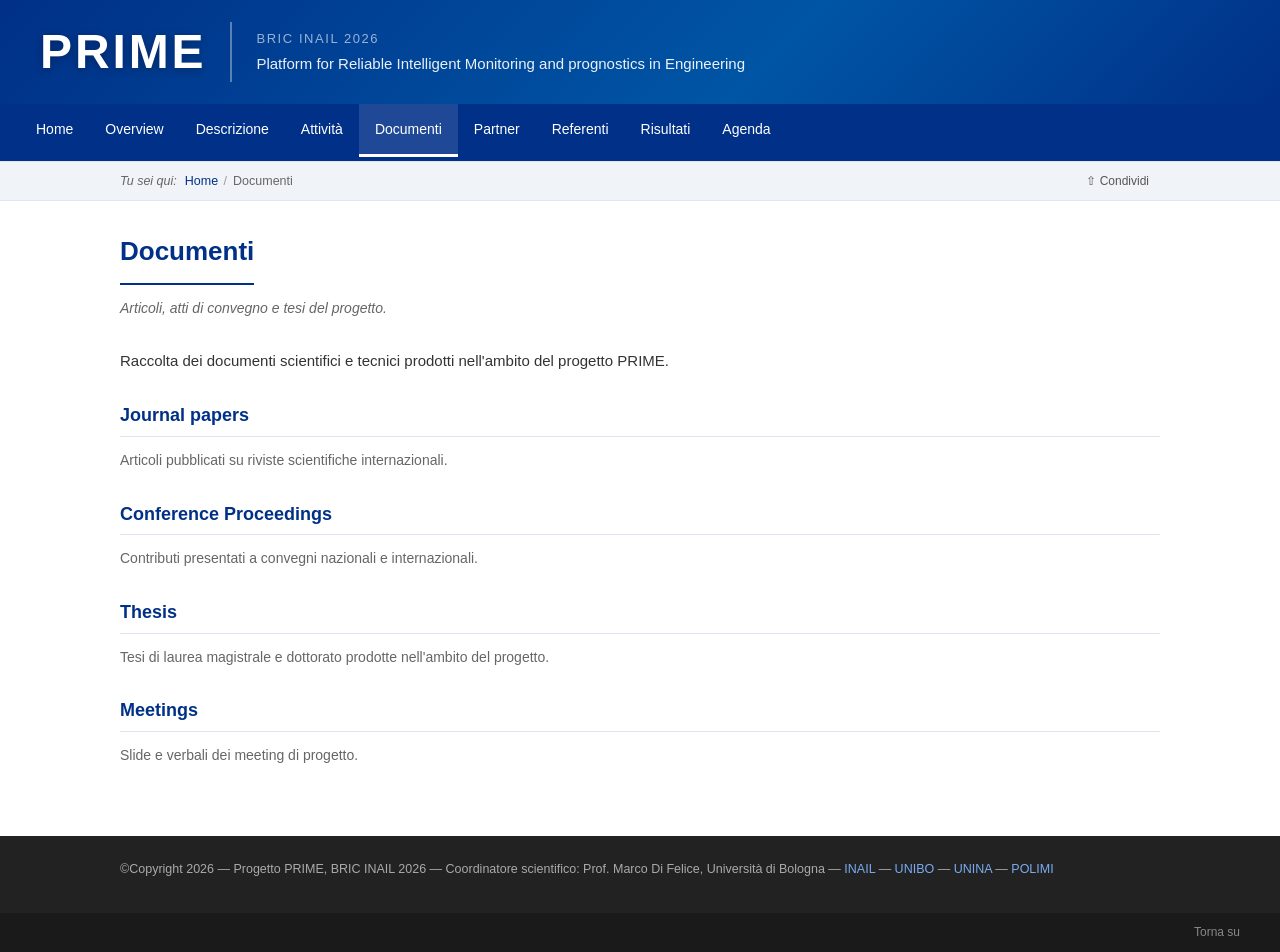
==== documenti/index.html @ 8fae7805 "website for bric inal prime project" ====
<!DOCTYPE html>
<html lang="it">
<head>
<meta charset="utf-8">
<meta name="viewport" content="initial-scale=1.0, user-scalable=yes, width=device-width, minimum-scale=1.0">
<title>Documenti — PRIME (BRIC INAIL 2026)</title>
<link rel="stylesheet" href="../css/style.css">
</head>
<body>

<div id="u-header" class="header">
  <div id="u-hiddenKeys" class="hiddenKeys" role="navigation">
    <a href="#u-column-content" accesskey="c">vai al contenuto della pagina</a>
    <a href="#u-main-menu" accesskey="n">vai al menu di navigazione</a>
  </div>
  <div class="header-container" role="banner">
    <div class="graphic-header">
      <a class="prime-banner" href="../index.html">
        <span class="prime-banner-acronym">PRIME</span>
        <span class="prime-banner-divider"></span>
        <span class="prime-banner-text">
          <strong>BRIC INAIL 2026</strong>
          Platform for Reliable Intelligent Monitoring and prognostics in Engineering
        </span>
      </a>
    </div>  </div>
  <div class="menu-container">
    <div id="u-main-menu" role="navigation" aria-label="menù principale" class="main-menu">
      <a class="menu-button is-closed" href="" role="button"><span>&#9776;</span> <span>Menu</span></a>
      <ul class="main-menu" id="portal-globalnav">
        <li><a href="../index.html">Home</a></li>
        <li><a href="../overview.html">Overview</a></li>
        <li><a href="../descrizione.html">Descrizione</a></li>
        <li><a href="../attivita.html">Attività</a></li>
        <li class="selected">
          <a href="index.html">Documenti</a>
          <a class="menu-button is-closed" href="" aria-expanded="false" aria-haspopup="true">Apri sottomenù</a>
          <ul>
            <li><a href="journal-papers.html">Journal papers</a></li>
            <li><a href="conference-proceedings.html">Conference Proceedings</a></li>
            <li><a href="thesis.html">Thesis</a></li>
            <li><a href="meetings.html">Meetings</a></li>
          </ul>
        </li>
        <li><a href="../partner.html">Partner</a></li>
        <li><a href="../referenti.html">Referenti</a></li>
        <li><a href="../risultati.html">Risultati</a></li>
        <li><a href="../agenda.html">Agenda</a></li>
      </ul>
    </div>
  </div>
  <div class="toolbar" id="u-toolbar">
    <div class="row">
      <div class="breadcrumbs" role="navigation">
        <span id="breadcrumbs-you-are-here">Tu sei qui:</span>
        <span><a href="../index.html">Home</a><span class="breadcrumbSeparator"> / </span></span>
        <span id="breadcrumbs-current">Documenti</span>
      </div>
      <div class="tool-bar" id="u-share">
        <a class="share" href="#popup-social" aria-expanded="false" role="button">&#8679; Condividi</a>
        <div class="social" id="popup-social">
          <ul>
            <li><a href="https://www.linkedin.com/shareArticle/?url=" target="_blank" rel="noopener">LinkedIn</a></li>
            <li><a href="mailto:?subject=PRIME%20BRIC%20INAIL%202026" target="_blank" rel="noopener">Invia ad un amico</a></li>
          </ul>
        </div>
      </div>
    </div>
  </div>
</div>

<div id="u-content-wrapper" class="content-wrapper" role="main">
  <div class="row">
    <div class="column large-15">
      <div class="column-content" id="u-column-content">
        <div class="animation-wrap">
          <div class="title-box-animation">
            <h1>Documenti</h1>
            <div class="occhiello"><p>Articoli, atti di convegno e tesi del progetto.</p></div>
          </div>
        </div>
      </div>
    </div>
  </div>

  <div class="row">
    <div class="column large-16">

      <p>Raccolta dei documenti scientifici e tecnici prodotti nell'ambito del progetto PRIME.</p>
      <div class="docs-section">
        <h2><a href="journal-papers.html">Journal papers</a></h2>
        <p style="color:#666; font-size:14px;">Articoli pubblicati su riviste scientifiche internazionali.</p>
        <h2><a href="conference-proceedings.html">Conference Proceedings</a></h2>
        <p style="color:#666; font-size:14px;">Contributi presentati a convegni nazionali e internazionali.</p>
        <h2><a href="thesis.html">Thesis</a></h2>
        <p style="color:#666; font-size:14px;">Tesi di laurea magistrale e dottorato prodotte nell'ambito del progetto.</p>
        <h2><a href="meetings.html">Meetings</a></h2>
        <p style="color:#666; font-size:14px;">Slide e verbali dei meeting di progetto.</p>
      </div>

    </div>
  </div>
</div>

<div id="u-footer" class="footer">
  <div class="footer-wrap">
    <div class="copyright" role="contentinfo">
      <p>©Copyright 2026 — Progetto PRIME, BRIC INAIL 2026 — Coordinatore scientifico: Prof. Marco Di Felice, Università di Bologna —
      <a href="https://www.inail.it" target="_blank">INAIL</a> —
      <a href="https://www.unibo.it" target="_blank">UNIBO</a> —
      <a href="https://www.unina.it" target="_blank">UNINA</a> —
      <a href="https://www.polimi.it" target="_blank">POLIMI</a>
      </p>
    </div>
  </div>
</div>
<div class="torna-su"><a href="#">Torna su</a></div>

<script src="../js/main.js"></script>
</body>
</html>
---- css/style.css ----
/* ============================================================
   PRIME — BRIC INAIL 2026
   Structure faithfully mirrors site.unibo.it/mac4pro/it
   Colors: INAIL blue #003087 / white
   ============================================================ */

/* ---- RESET & BASE ---- */
*, *::before, *::after { box-sizing: border-box; margin: 0; padding: 0; }

body {
    font-family: Arial, 'Helvetica Neue', Helvetica, sans-serif;
    font-size: 15px;
    color: #333;
    background: #fff;
    line-height: 1.6;
}

a { color: #003087; text-decoration: none; }
a:hover { text-decoration: underline; color: #0055c4; }
strong, b { font-weight: bold; }
p { margin-bottom: 10px; }
ul { margin: 8px 0 8px 22px; }
ul li { margin-bottom: 4px; }
h1, h2, h3, h4 { color: #003087; }

/* ============================================================
   HEADER  (#u-header)
   ============================================================ */

#u-header {
    background: #fff;
}

/* Accessibility skip-links */
#u-hiddenKeys {
    position: absolute;
    left: -9999px;
    top: auto;
    width: 1px;
    height: 1px;
    overflow: hidden;
}
#u-hiddenKeys:focus-within {
    position: static;
    width: auto;
    height: auto;
    background: #003087;
    padding: 6px 20px;
}
#u-hiddenKeys a {
    color: #fff;
    font-size: 13px;
    margin-right: 20px;
}

/* Banner / textual header */
.header-container {
    background: #fff;
    padding: 0;
    max-width: 100%;
}

.graphic-header {
    display: block;
    width: 100%;
    overflow: hidden;
    line-height: 0;
}

/* CSS banner replacing the graphic image */
.prime-banner {
    width: 100%;
    background: linear-gradient(135deg, #003087 0%, #0055A5 60%, #003087 100%);
    padding: 22px 40px 22px 40px;
    display: flex;
    align-items: center;
    gap: 24px;
    text-decoration: none !important;
}
.prime-banner:hover { text-decoration: none !important; }
.prime-banner-acronym {
    font-size: 48px;
    font-weight: 900;
    color: #fff;
    letter-spacing: 0.06em;
    flex-shrink: 0;
    line-height: 1;
    text-shadow: 0 2px 8px rgba(0,0,0,0.3);
}
.prime-banner-divider {
    width: 2px;
    height: 60px;
    background: rgba(255,255,255,0.35);
    flex-shrink: 0;
}
.prime-banner-text {
    color: rgba(255,255,255,0.92);
    font-size: 15px;
    line-height: 1.4;
}
.prime-banner-text strong {
    display: block;
    font-size: 13px;
    letter-spacing: 0.12em;
    text-transform: uppercase;
    color: rgba(255,255,255,0.6);
    margin-bottom: 4px;
    font-weight: normal;
}

.textual-header {
    padding: 12px 40px 10px;
    background: #fff;
}
.textual-header .alma {
    display: block;
    font-size: 11px;
    color: #888;
    margin-bottom: 4px;
}
.textual-header .alma:hover { color: #003087; }
.textual-header .text-wrap {
    display: block;
    font-size: 14px;
    color: #003087;
    font-weight: 600;
    line-height: 1.4;
}
.textual-header .text-wrap:hover { text-decoration: underline; }

#languageselector { display: none; }

/* ============================================================
   NAVIGATION  (.menu-container)
   ============================================================ */

.menu-container {
    background: #003087;
}

#u-main-menu {
    position: relative;
}

/* Hamburger button (mobile) */
a.menu-button {
    display: none;
    color: #fff;
    font-size: 20px;
    padding: 12px 20px;
    cursor: pointer;
    background: transparent;
    border: none;
}
a.menu-button span { font-size: 14px; margin-left: 6px; vertical-align: middle; }

/* Main nav list */
ul.main-menu {
    list-style: none;
    margin: 0;
    padding: 0 20px;
    display: flex;
    flex-wrap: wrap;
    align-items: stretch;
}

ul.main-menu > li {
    position: relative;
}

ul.main-menu > li > a {
    display: block;
    color: #fff;
    padding: 14px 16px;
    font-size: 14px;
    font-weight: 500;
    white-space: nowrap;
    transition: background 0.15s;
    border-bottom: 3px solid transparent;
}

ul.main-menu > li > a:hover,
ul.main-menu > li.selected > a {
    background: rgba(255,255,255,0.12);
    text-decoration: none;
    border-bottom-color: rgba(255,255,255,0.5);
}

ul.main-menu > li.selected > a {
    border-bottom-color: #fff;
}

/* Submenu toggle button */
ul.main-menu > li a.menu-button {
    display: none;
}

/* Submenu */
ul.main-menu > li > ul {
    display: none;
    position: absolute;
    top: 100%;
    left: 0;
    background: #001F5B;
    min-width: 200px;
    z-index: 200;
    list-style: none;
    box-shadow: 0 4px 12px rgba(0,0,0,0.25);
    padding: 0;
}

ul.main-menu > li:hover > ul,
ul.main-menu > li > ul.open {
    display: block;
}

ul.main-menu > li > ul > li > a {
    display: block;
    color: #fff;
    padding: 10px 18px;
    font-size: 13px;
    border-bottom: 1px solid rgba(255,255,255,0.08);
    transition: background 0.15s;
}
ul.main-menu > li > ul > li > a:hover {
    background: rgba(255,255,255,0.12);
    text-decoration: none;
}

/* ============================================================
   TOOLBAR  (#u-toolbar) — breadcrumbs + share — inner pages
   ============================================================ */

#u-toolbar {
    background: #f0f4f9;
    border-top: 1px solid #dde5f0;
    border-bottom: 1px solid #dde5f0;
    padding: 0 40px;
}

#u-toolbar .row {
    max-width: 1120px;
    margin: 0 auto;
    display: flex;
    justify-content: space-between;
    align-items: center;
    min-height: 38px;
}

.breadcrumbs {
    font-size: 12.5px;
    color: #666;
    display: flex;
    align-items: center;
    flex-wrap: wrap;
    gap: 4px;
}
.breadcrumbs a { color: #003087; }
.breadcrumbs a:hover { text-decoration: underline; }
#breadcrumbs-you-are-here {
    font-style: italic;
    margin-right: 4px;
}
.breadcrumbSeparator { margin: 0 2px; color: #999; }

/* Share bar */
#u-share {
    position: relative;
}
.tool-bar > a.share {
    display: flex;
    align-items: center;
    gap: 6px;
    font-size: 12px;
    color: #555;
    padding: 6px 10px;
    border-radius: 3px;
    cursor: pointer;
    border: 1px solid transparent;
}
.tool-bar > a.share:hover {
    background: #e2eaf5;
    border-color: #c0cfe8;
    text-decoration: none;
}

.social { display: none; position: absolute; right: 0; top: 100%; background: #fff;
    border: 1px solid #dde5f0; box-shadow: 0 4px 12px rgba(0,0,0,0.12);
    min-width: 160px; z-index: 100; padding: 6px 0; }
.social.is-opened { display: block; }
.social ul { list-style: none; margin: 0; padding: 0; }
.social ul li a { display: flex; align-items: center; gap: 8px; padding: 7px 14px;
    font-size: 13px; color: #333; }
.social ul li a:hover { background: #f0f4f9; text-decoration: none; }

/* ============================================================
   CONTENT WRAPPER  (#u-content-wrapper)
   ============================================================ */

#u-content-wrapper {
    min-height: 400px;
}

.row {
    max-width: 1120px;
    margin: 0 auto;
    padding: 0 40px;
}

/* Page title block */
.column-content {
    padding: 30px 0 10px;
}

.animation-wrap { }

.title-box-animation h1 {
    font-size: 26px;
    font-weight: 700;
    color: #003087;
    margin-bottom: 6px;
    padding-bottom: 10px;
    border-bottom: 2px solid #003087;
    display: inline-block;
}

.occhiello {
    font-size: 14px;
    color: #666;
    font-style: italic;
    margin-top: 6px;
}
.occhiello p { margin: 0; }

/* Main content column */
.column.large-16 {
    padding: 20px 0 60px;
}

/* ============================================================
   HOMEPAGE SLIDESHOW
   ============================================================ */

#u-content-wrapper .panel:first-child {
    overflow: hidden;
}

.slides-box {
    position: relative;
    width: 100%;
}

.tile-resources.box-content {
    position: relative;
    overflow: hidden;
}

ul.slideshow {
    list-style: none;
    margin: 0;
    padding: 0;
    position: relative;
    width: 100%;
    height: 460px;
    overflow: hidden;
}

ul.slideshow > li {
    position: absolute;
    top: 0;
    left: 0;
    width: 100%;
    height: 100%;
    opacity: 0;
    transition: opacity 0.8s ease-in-out;
    cursor: pointer;
}

ul.slideshow > li.active {
    opacity: 1;
    z-index: 1;
}

.slide-wrapper {
    position: relative;
    width: 100%;
    height: 460px;
    overflow: hidden;
    display: flex;
    align-items: center;
    justify-content: center;
}

/* Fallback gradient for slides without a photo */
.slide-wrapper {
    background: linear-gradient(135deg, #001530 0%, #002970 40%, #004090 100%);
}

/* Slide photo */
.slide-wrapper img.slide-photo {
    position: absolute;
    top: 0;
    left: 0;
    width: 100%;
    height: 100%;
    object-fit: cover;
    object-position: center;
    z-index: 0;
}

/* Dark overlay so text stays readable over photos */
.slide-wrapper::before {
    content: '';
    position: absolute;
    inset: 0;
    background: rgba(0, 20, 60, 0.45);
    z-index: 1;
}

.text-slide {
    position: absolute;
    bottom: 0;
    left: 0;
    right: 0;
    background: rgba(0, 48, 135, 0.75);
    padding: 16px 30px;
    backdrop-filter: blur(2px);
    z-index: 2;
}

.text-slide h2 {
    color: #fff;
    font-size: 20px;
    font-weight: 600;
    margin: 0;
}

/* Slideshow controls */
.slick-navigation {
    position: absolute;
    bottom: 14px;
    right: 20px;
    display: flex;
    gap: 10px;
    z-index: 10;
}

.slick-navigation a {
    background: rgba(255,255,255,0.2);
    color: #fff;
    border: 1px solid rgba(255,255,255,0.4);
    padding: 4px 12px;
    font-size: 12px;
    border-radius: 3px;
    transition: background 0.2s;
}
.slick-navigation a:hover { background: rgba(255,255,255,0.35); text-decoration: none; }
.slick-navigation a.play { display: none; }
.slick-navigation a.pause.hidden { display: none; }
.slick-navigation a.play.visible { display: inline-block; }

/* Slide dots */
.slide-dots {
    position: absolute;
    bottom: 14px;
    left: 50%;
    transform: translateX(-50%);
    display: flex;
    gap: 8px;
    z-index: 10;
}
.slide-dot {
    width: 8px;
    height: 8px;
    border-radius: 50%;
    background: rgba(255,255,255,0.4);
    border: none;
    cursor: pointer;
    transition: background 0.2s;
}
.slide-dot.active { background: #fff; }

/* ============================================================
   PARTNER / SPONSOR section  (#u-sponsor)
   ============================================================ */

#u-sponsor {
    background: #f0f4f9;
    border-top: 1px solid #dde5f0;
    padding: 36px 40px 40px;
    margin-top: 0;
}

.main-bulk-bg.sponsor-hp {
    overflow: hidden;
}

#u-sponsor .sharing {
    margin-bottom: 18px;
}

.skewing-right {
    display: inline-block;
}

.skewing {
    background: #003087;
    color: #fff;
    font-size: 15px;
    font-weight: 600;
    padding: 5px 20px 5px 16px;
    border-radius: 0 3px 3px 0;
    display: inline-block;
    letter-spacing: 0.04em;
    clip-path: polygon(0 0, 100% 0, 95% 100%, 0 100%);
}

.category-sponsor.no-title {
    max-width: 1120px;
    margin: 0 auto;
}

ul.set-icons-inplace {
    list-style: none;
    margin: 0;
    padding: 0;
    display: flex;
    flex-wrap: wrap;
    align-items: center;
    gap: 24px 40px;
}

ul.set-icons-inplace li a {
    display: block;
}

ul.set-icons-inplace li img {
    max-height: 110px;
    max-width: 240px;
    object-fit: contain;
    filter: grayscale(0.1);
    opacity: 0.9;
    transition: opacity 0.2s;
}

ul.set-icons-inplace li img:hover { opacity: 1; }

/* ============================================================
   INNER PAGE CONTENT STYLES
   ============================================================ */

/* Overview data list */
.project-data p { margin-bottom: 2px; }
.project-data p strong { display: block; font-size: 13px; color: #003087;
    text-transform: uppercase; letter-spacing: 0.05em; margin-top: 14px; }
.project-data p:first-of-type strong { margin-top: 0; }
.project-data p:not(:has(strong)) { padding-left: 0; color: #333; font-size: 15px; }

/* Definition-list style for overview */
.data-table { width: 100%; border-collapse: collapse; margin-bottom: 30px; }
.data-table tr { border-bottom: 1px solid #e8eef8; }
.data-table tr:last-child { border-bottom: none; }
.data-table td { padding: 10px 12px; font-size: 14.5px; vertical-align: top; }
.data-table td:first-child {
    font-weight: 700;
    color: #003087;
    width: 200px;
    white-space: nowrap;
}
.data-table tr:nth-child(even) td { background: #f7faff; }

/* "In evidenza" box on Overview page */
.in-evidenza {
    margin-top: 30px;
    padding-top: 20px;
    border-top: 1px solid #dde5f0;
}
.in-evidenza h2 {
    font-size: 17px;
    color: #003087;
    margin-bottom: 16px;
}
.in-evidenza-item {
    background: #f0f4f9;
    border-left: 4px solid #003087;
    border-radius: 0 4px 4px 0;
    padding: 14px 18px;
    margin-bottom: 12px;
}
.in-evidenza-item h3 { font-size: 15px; margin-bottom: 6px; }
.in-evidenza-item p { font-size: 13.5px; color: #555; margin: 0; }

/* WP list */
.wp-item {
    margin-bottom: 20px;
    border: 1px solid #dde5f0;
    border-left: 5px solid #003087;
    border-radius: 0 4px 4px 0;
    padding: 18px 20px;
    background: #fff;
}
.wp-item:nth-child(even) { border-left-color: #0055A5; }

.wp-header { display: flex; align-items: baseline; gap: 12px; margin-bottom: 8px; flex-wrap: wrap; }
.wp-badge {
    background: #003087;
    color: #fff;
    font-size: 12px;
    font-weight: 700;
    padding: 2px 9px;
    border-radius: 2px;
    white-space: nowrap;
}
.wp-item:nth-child(even) .wp-badge { background: #0055A5; }
.wp-item h3 { font-size: 16px; font-weight: 700; color: #003087; margin: 0; }
.wp-coord { font-size: 13px; color: #666; margin-bottom: 10px; }
.wp-coord strong { color: #003087; }
.wp-item p { font-size: 14.5px; text-align: justify; }
.wp-item p + p { margin-top: 8px; }

/* Partner page logos */
.partner-grid {
    display: grid;
    grid-template-columns: repeat(2, 1fr);
    gap: 28px;
    margin: 24px 0 36px;
}
.partner-box {
    border: 1px solid #dde5f0;
    border-top: 4px solid #003087;
    border-radius: 0 0 4px 4px;
    padding: 32px 28px 24px;
    text-align: center;
    background: #fff;
    box-shadow: 0 2px 8px rgba(0,48,135,0.06);
    transition: box-shadow 0.2s;
}
.partner-box:hover { box-shadow: 0 4px 16px rgba(0,48,135,0.12); }
/* Fixed-height logo container — all logos same display area */
.partner-box .logo-wrap {
    width: 100%;
    height: 140px;
    display: flex;
    align-items: center;
    justify-content: center;
    margin-bottom: 18px;
}
.partner-box .logo-wrap img {
    max-width: 260px;
    max-height: 130px;
    width: auto;
    height: auto;
    object-fit: contain;
    display: block;
}
.partner-box h3 { font-size: 17px; font-weight: 700; color: #003087; margin-bottom: 8px; }
.partner-box p { font-size: 14px; color: #666; line-height: 1.6; }

@media (max-width: 640px) {
    .partner-grid { grid-template-columns: 1fr; }
}

/* Referenti */
.referenti-grid {
    display: grid;
    grid-template-columns: repeat(auto-fit, minmax(240px, 1fr));
    gap: 20px;
    margin: 24px 0;
}
.referente-box {
    border: 1px solid #dde5f0;
    border-top: 4px solid #003087;
    border-radius: 0 0 4px 4px;
    padding: 20px 18px;
    background: #fff;
    box-shadow: 0 2px 8px rgba(0,48,135,0.06);
}
.referente-box .role {
    font-size: 11px;
    text-transform: uppercase;
    letter-spacing: 0.1em;
    color: #0055A5;
    font-weight: 700;
    margin-bottom: 8px;
}
.referente-box h3 { font-size: 16px; font-weight: 700; color: #003087; margin-bottom: 6px; }
.referente-box .affiliation { font-size: 13px; color: #666; }

/* Empty placeholder */
.empty-placeholder {
    background: #f7faff;
    border: 2px dashed #c0d0e8;
    border-radius: 4px;
    padding: 50px 30px;
    text-align: center;
    margin: 20px 0 40px;
    color: #888;
}
.empty-placeholder p { margin: 8px 0 0; font-size: 14px; }

/* Risultati attesi list */
.risultati-list { margin: 20px 0; }
.risultato {
    display: flex;
    gap: 16px;
    align-items: flex-start;
    padding: 14px 0;
    border-bottom: 1px solid #eef2fb;
}
.risultato:last-child { border-bottom: none; }
.risultato-n {
    flex-shrink: 0;
    width: 30px;
    height: 30px;
    background: #003087;
    color: #fff;
    border-radius: 50%;
    display: flex;
    align-items: center;
    justify-content: center;
    font-size: 13px;
    font-weight: 700;
    margin-top: 2px;
}
.risultato p { margin: 0; font-size: 14.5px; }
.risultato p em { color: #003087; font-style: italic; font-weight: 600; }

/* Documents sub-section headers */
.docs-section h2 {
    font-size: 18px;
    color: #003087;
    margin: 28px 0 12px;
    padding-bottom: 6px;
    border-bottom: 1px solid #dde5f0;
}

/* Condividi / share bar on inner pages */
.condividi-bar {
    font-size: 13px;
    color: #555;
    margin-bottom: 20px;
    display: flex;
    align-items: center;
    gap: 12px;
    flex-wrap: wrap;
}
.condividi-bar span { font-weight: 600; }
.condividi-bar a {
    color: #003087;
    border: 1px solid #c0d0e8;
    padding: 3px 10px;
    border-radius: 3px;
    font-size: 12px;
    transition: background 0.15s;
}
.condividi-bar a:hover { background: #e8f0fb; text-decoration: none; }

/* ============================================================
   FOOTER  (#u-footer)
   ============================================================ */

#u-footer {
    background: #222;
    margin-top: 0;
}

.footer-wrap {
    max-width: 1120px;
    margin: 0 auto;
    padding: 22px 40px;
}

.copyright {
    font-size: 12.5px;
    color: #aaa;
    line-height: 1.8;
}
.copyright a { color: #7aacf0; }
.copyright a:hover { color: #a8c8ff; }

/* Torna su link */
.torna-su {
    display: block;
    text-align: right;
    font-size: 12px;
    padding: 10px 40px;
    background: #1a1a1a;
    color: #888;
}
.torna-su a { color: #888; }
.torna-su a:hover { color: #aaa; text-decoration: underline; }

/* ============================================================
   RESPONSIVE
   ============================================================ */

@media (max-width: 768px) {
    .prime-banner { padding: 16px 20px; }
    .prime-banner-acronym { font-size: 34px; }
    .prime-banner-text { font-size: 13px; }
    .textual-header { padding: 10px 20px; }
    #u-toolbar { padding: 0 20px; }
    .row { padding: 0 20px; }

    a.menu-button { display: flex; align-items: center; }
    ul.main-menu {
        display: none;
        flex-direction: column;
        padding: 0;
        background: #001F5B;
    }
    ul.main-menu.open { display: flex; }
    ul.main-menu > li > a { padding: 13px 20px; border-bottom: 1px solid rgba(255,255,255,0.08); }
    ul.main-menu > li.selected > a { border-bottom-color: rgba(255,255,255,0.08); }
    ul.main-menu > li > ul {
        position: static;
        box-shadow: none;
        background: #000E3A;
    }
    ul.main-menu > li > ul > li > a { padding-left: 36px; }

    ul.slideshow, .slide-wrapper { height: 280px; }
    .text-slide h2 { font-size: 16px; }

    .partner-grid, .referenti-grid { grid-template-columns: 1fr 1fr; }
    ul.set-icons-inplace { gap: 18px 24px; }
    .data-table td:first-child { width: 130px; white-space: normal; }
    .footer-wrap { padding: 18px 20px; }
    .torna-su { padding: 8px 20px; }
}

@media (max-width: 480px) {
    .partner-grid, .referenti-grid { grid-template-columns: 1fr; }
}
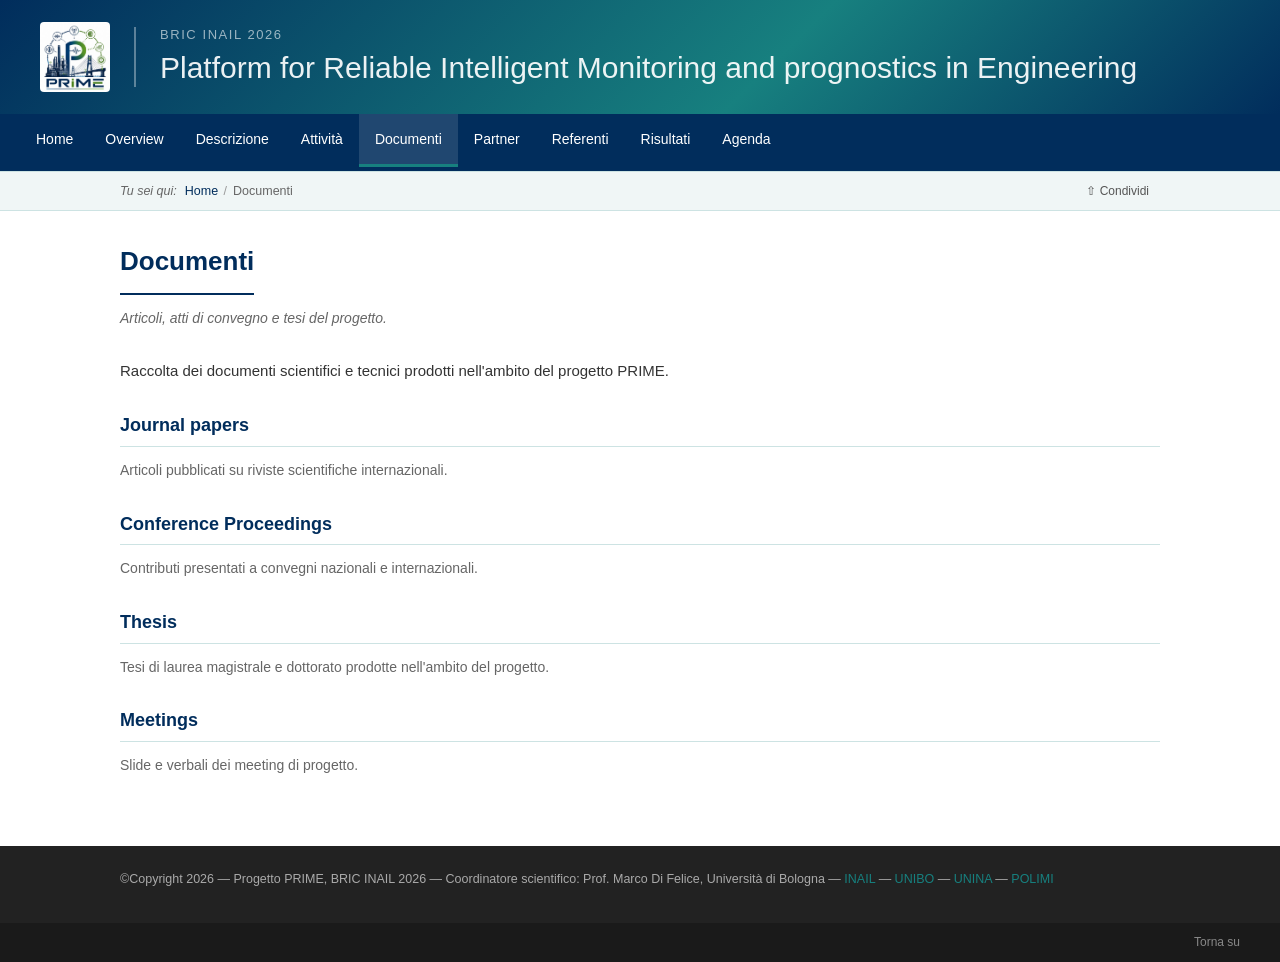
==== commit 28c0a78b: "Use PRIME logo instead of text acronym in all page headers Co-Authored-By: Claude Opus 4.8 <noreply@" ====
--- a/documenti/index.html
+++ b/documenti/index.html
@@ -16,7 +16,7 @@
   <div class="header-container" role="banner">
     <div class="graphic-header">
       <a class="prime-banner" href="../index.html">
-        <span class="prime-banner-acronym">PRIME</span>
+        <img class="prime-banner-logo" src="../logo_images/logo_prime.jpg" alt="PRIME logo">
         <span class="prime-banner-divider"></span>
         <span class="prime-banner-text">
           <strong>BRIC INAIL 2026</strong>
--- a/css/style.css
+++ b/css/style.css
@@ -1,7 +1,6 @@
 /* ============================================================
    PRIME — BRIC INAIL 2026
-   Structure faithfully mirrors site.unibo.it/mac4pro/it
-   Colors: INAIL blue #003087 / white
+   Colors: #012d5c (primary) / #17807f (accent)
    ============================================================ */
 
 /* ---- RESET & BASE ---- */
@@ -15,13 +14,13 @@
     line-height: 1.6;
 }
 
-a { color: #003087; text-decoration: none; }
-a:hover { text-decoration: underline; color: #0055c4; }
+a { color: #012d5c; text-decoration: none; }
+a:hover { text-decoration: underline; color: #17807f; }
 strong, b { font-weight: bold; }
 p { margin-bottom: 10px; }
 ul { margin: 8px 0 8px 22px; }
 ul li { margin-bottom: 4px; }
-h1, h2, h3, h4 { color: #003087; }
+h1, h2, h3, h4 { color: #012d5c; }
 
 /* ============================================================
    HEADER  (#u-header)
@@ -44,7 +43,7 @@
     position: static;
     width: auto;
     height: auto;
-    background: #003087;
+    background: #012d5c;
     padding: 6px 20px;
 }
 #u-hiddenKeys a {
@@ -70,7 +69,7 @@
 /* CSS banner replacing the graphic image */
 .prime-banner {
     width: 100%;
-    background: linear-gradient(135deg, #003087 0%, #0055A5 60%, #003087 100%);
+    background: linear-gradient(135deg, #012d5c 0%, #17807f 60%, #012d5c 100%);
     padding: 22px 40px 22px 40px;
     display: flex;
     align-items: center;
@@ -86,6 +85,13 @@
     flex-shrink: 0;
     line-height: 1;
     text-shadow: 0 2px 8px rgba(0,0,0,0.3);
+}
+.prime-banner-logo {
+    height: 70px;
+    width: auto;
+    flex-shrink: 0;
+    object-fit: contain;
+    border-radius: 4px;
 }
 .prime-banner-divider {
     width: 2px;
@@ -95,8 +101,8 @@
 }
 .prime-banner-text {
     color: rgba(255,255,255,0.92);
-    font-size: 15px;
-    line-height: 1.4;
+    font-size: 30px;
+    line-height: 1.3;
 }
 .prime-banner-text strong {
     display: block;
@@ -118,11 +124,11 @@
     color: #888;
     margin-bottom: 4px;
 }
-.textual-header .alma:hover { color: #003087; }
+.textual-header .alma:hover { color: #012d5c; }
 .textual-header .text-wrap {
     display: block;
     font-size: 14px;
-    color: #003087;
+    color: #012d5c;
     font-weight: 600;
     line-height: 1.4;
 }
@@ -135,7 +141,7 @@
    ============================================================ */
 
 .menu-container {
-    background: #003087;
+    background: #012d5c;
 }
 
 #u-main-menu {
@@ -187,7 +193,7 @@
 }
 
 ul.main-menu > li.selected > a {
-    border-bottom-color: #fff;
+    border-bottom-color: #17807f;
 }
 
 /* Submenu toggle button */
@@ -201,7 +207,7 @@
     position: absolute;
     top: 100%;
     left: 0;
-    background: #001F5B;
+    background: #011d3d;
     min-width: 200px;
     z-index: 200;
     list-style: none;
@@ -223,7 +229,7 @@
     transition: background 0.15s;
 }
 ul.main-menu > li > ul > li > a:hover {
-    background: rgba(255,255,255,0.12);
+    background: rgba(23,128,127,0.25);
     text-decoration: none;
 }
 
@@ -232,9 +238,9 @@
    ============================================================ */
 
 #u-toolbar {
-    background: #f0f4f9;
-    border-top: 1px solid #dde5f0;
-    border-bottom: 1px solid #dde5f0;
+    background: #f0f6f6;
+    border-top: 1px solid #cde3e3;
+    border-bottom: 1px solid #cde3e3;
     padding: 0 40px;
 }
 
@@ -255,7 +261,7 @@
     flex-wrap: wrap;
     gap: 4px;
 }
-.breadcrumbs a { color: #003087; }
+.breadcrumbs a { color: #012d5c; }
 .breadcrumbs a:hover { text-decoration: underline; }
 #breadcrumbs-you-are-here {
     font-style: italic;
@@ -279,19 +285,19 @@
     border: 1px solid transparent;
 }
 .tool-bar > a.share:hover {
-    background: #e2eaf5;
-    border-color: #c0cfe8;
+    background: #dff0ef;
+    border-color: #a0c8c8;
     text-decoration: none;
 }
 
 .social { display: none; position: absolute; right: 0; top: 100%; background: #fff;
-    border: 1px solid #dde5f0; box-shadow: 0 4px 12px rgba(0,0,0,0.12);
+    border: 1px solid #cde3e3; box-shadow: 0 4px 12px rgba(0,0,0,0.12);
     min-width: 160px; z-index: 100; padding: 6px 0; }
 .social.is-opened { display: block; }
 .social ul { list-style: none; margin: 0; padding: 0; }
 .social ul li a { display: flex; align-items: center; gap: 8px; padding: 7px 14px;
     font-size: 13px; color: #333; }
-.social ul li a:hover { background: #f0f4f9; text-decoration: none; }
+.social ul li a:hover { background: #f0f6f6; text-decoration: none; }
 
 /* ============================================================
    CONTENT WRAPPER  (#u-content-wrapper)
@@ -317,10 +323,10 @@
 .title-box-animation h1 {
     font-size: 26px;
     font-weight: 700;
-    color: #003087;
+    color: #012d5c;
     margin-bottom: 6px;
     padding-bottom: 10px;
-    border-bottom: 2px solid #003087;
+    border-bottom: 2px solid #012d5c;
     display: inline-block;
 }
 
@@ -393,7 +399,7 @@
 
 /* Fallback gradient for slides without a photo */
 .slide-wrapper {
-    background: linear-gradient(135deg, #001530 0%, #002970 40%, #004090 100%);
+    background: linear-gradient(135deg, #011222 0%, #012d5c 40%, #17807f 100%);
 }
 
 /* Slide photo */
@@ -413,7 +419,7 @@
     content: '';
     position: absolute;
     inset: 0;
-    background: rgba(0, 20, 60, 0.45);
+    background: rgba(1, 45, 92, 0.45);
     z-index: 1;
 }
 
@@ -422,7 +428,7 @@
     bottom: 0;
     left: 0;
     right: 0;
-    background: rgba(0, 48, 135, 0.75);
+    background: rgba(1, 45, 92, 0.75);
     padding: 16px 30px;
     backdrop-filter: blur(2px);
     z-index: 2;
@@ -478,15 +484,15 @@
     cursor: pointer;
     transition: background 0.2s;
 }
-.slide-dot.active { background: #fff; }
+.slide-dot.active { background: #17807f; }
 
 /* ============================================================
    PARTNER / SPONSOR section  (#u-sponsor)
    ============================================================ */
 
 #u-sponsor {
-    background: #f0f4f9;
-    border-top: 1px solid #dde5f0;
+    background: #f0f6f6;
+    border-top: 1px solid #cde3e3;
     padding: 36px 40px 40px;
     margin-top: 0;
 }
@@ -504,7 +510,7 @@
 }
 
 .skewing {
-    background: #003087;
+    background: #012d5c;
     color: #fff;
     font-size: 15px;
     font-weight: 600;
@@ -545,44 +551,55 @@
 
 ul.set-icons-inplace li img:hover { opacity: 1; }
 
+ul.set-icons-inplace li img.sponsor-prime {
+    max-height: 360px;
+    max-width: 800px;
+}
+
+.project-logo {
+    height: 72px;
+    width: auto;
+    display: block;
+}
+
 /* ============================================================
    INNER PAGE CONTENT STYLES
    ============================================================ */
 
 /* Overview data list */
 .project-data p { margin-bottom: 2px; }
-.project-data p strong { display: block; font-size: 13px; color: #003087;
+.project-data p strong { display: block; font-size: 13px; color: #012d5c;
     text-transform: uppercase; letter-spacing: 0.05em; margin-top: 14px; }
 .project-data p:first-of-type strong { margin-top: 0; }
 .project-data p:not(:has(strong)) { padding-left: 0; color: #333; font-size: 15px; }
 
 /* Definition-list style for overview */
 .data-table { width: 100%; border-collapse: collapse; margin-bottom: 30px; }
-.data-table tr { border-bottom: 1px solid #e8eef8; }
+.data-table tr { border-bottom: 1px solid #e0eeee; }
 .data-table tr:last-child { border-bottom: none; }
 .data-table td { padding: 10px 12px; font-size: 14.5px; vertical-align: top; }
 .data-table td:first-child {
     font-weight: 700;
-    color: #003087;
+    color: #012d5c;
     width: 200px;
     white-space: nowrap;
 }
-.data-table tr:nth-child(even) td { background: #f7faff; }
+.data-table tr:nth-child(even) td { background: #f4fafa; }
 
 /* "In evidenza" box on Overview page */
 .in-evidenza {
     margin-top: 30px;
     padding-top: 20px;
-    border-top: 1px solid #dde5f0;
+    border-top: 1px solid #cde3e3;
 }
 .in-evidenza h2 {
     font-size: 17px;
-    color: #003087;
+    color: #012d5c;
     margin-bottom: 16px;
 }
 .in-evidenza-item {
-    background: #f0f4f9;
-    border-left: 4px solid #003087;
+    background: #f0f6f6;
+    border-left: 4px solid #012d5c;
     border-radius: 0 4px 4px 0;
     padding: 14px 18px;
     margin-bottom: 12px;
@@ -593,17 +610,17 @@
 /* WP list */
 .wp-item {
     margin-bottom: 20px;
-    border: 1px solid #dde5f0;
-    border-left: 5px solid #003087;
+    border: 1px solid #cde3e3;
+    border-left: 5px solid #012d5c;
     border-radius: 0 4px 4px 0;
     padding: 18px 20px;
     background: #fff;
 }
-.wp-item:nth-child(even) { border-left-color: #0055A5; }
+.wp-item:nth-child(even) { border-left-color: #17807f; }
 
 .wp-header { display: flex; align-items: baseline; gap: 12px; margin-bottom: 8px; flex-wrap: wrap; }
 .wp-badge {
-    background: #003087;
+    background: #012d5c;
     color: #fff;
     font-size: 12px;
     font-weight: 700;
@@ -611,10 +628,10 @@
     border-radius: 2px;
     white-space: nowrap;
 }
-.wp-item:nth-child(even) .wp-badge { background: #0055A5; }
-.wp-item h3 { font-size: 16px; font-weight: 700; color: #003087; margin: 0; }
+.wp-item:nth-child(even) .wp-badge { background: #17807f; }
+.wp-item h3 { font-size: 16px; font-weight: 700; color: #012d5c; margin: 0; }
 .wp-coord { font-size: 13px; color: #666; margin-bottom: 10px; }
-.wp-coord strong { color: #003087; }
+.wp-coord strong { color: #012d5c; }
 .wp-item p { font-size: 14.5px; text-align: justify; }
 .wp-item p + p { margin-top: 8px; }
 
@@ -626,16 +643,16 @@
     margin: 24px 0 36px;
 }
 .partner-box {
-    border: 1px solid #dde5f0;
-    border-top: 4px solid #003087;
+    border: 1px solid #cde3e3;
+    border-top: 4px solid #012d5c;
     border-radius: 0 0 4px 4px;
     padding: 32px 28px 24px;
     text-align: center;
     background: #fff;
-    box-shadow: 0 2px 8px rgba(0,48,135,0.06);
+    box-shadow: 0 2px 8px rgba(1,45,92,0.06);
     transition: box-shadow 0.2s;
 }
-.partner-box:hover { box-shadow: 0 4px 16px rgba(0,48,135,0.12); }
+.partner-box:hover { box-shadow: 0 4px 16px rgba(1,45,92,0.12); }
 /* Fixed-height logo container — all logos same display area */
 .partner-box .logo-wrap {
     width: 100%;
@@ -653,7 +670,7 @@
     object-fit: contain;
     display: block;
 }
-.partner-box h3 { font-size: 17px; font-weight: 700; color: #003087; margin-bottom: 8px; }
+.partner-box h3 { font-size: 17px; font-weight: 700; color: #012d5c; margin-bottom: 8px; }
 .partner-box p { font-size: 14px; color: #666; line-height: 1.6; }
 
 @media (max-width: 640px) {
@@ -668,28 +685,28 @@
     margin: 24px 0;
 }
 .referente-box {
-    border: 1px solid #dde5f0;
-    border-top: 4px solid #003087;
+    border: 1px solid #cde3e3;
+    border-top: 4px solid #012d5c;
     border-radius: 0 0 4px 4px;
     padding: 20px 18px;
     background: #fff;
-    box-shadow: 0 2px 8px rgba(0,48,135,0.06);
+    box-shadow: 0 2px 8px rgba(1,45,92,0.06);
 }
 .referente-box .role {
     font-size: 11px;
     text-transform: uppercase;
     letter-spacing: 0.1em;
-    color: #0055A5;
+    color: #17807f;
     font-weight: 700;
     margin-bottom: 8px;
 }
-.referente-box h3 { font-size: 16px; font-weight: 700; color: #003087; margin-bottom: 6px; }
+.referente-box h3 { font-size: 16px; font-weight: 700; color: #012d5c; margin-bottom: 6px; }
 .referente-box .affiliation { font-size: 13px; color: #666; }
 
 /* Empty placeholder */
 .empty-placeholder {
-    background: #f7faff;
-    border: 2px dashed #c0d0e8;
+    background: #f4fafa;
+    border: 2px dashed #a0c8c8;
     border-radius: 4px;
     padding: 50px 30px;
     text-align: center;
@@ -705,14 +722,14 @@
     gap: 16px;
     align-items: flex-start;
     padding: 14px 0;
-    border-bottom: 1px solid #eef2fb;
+    border-bottom: 1px solid #eaf4f4;
 }
 .risultato:last-child { border-bottom: none; }
 .risultato-n {
     flex-shrink: 0;
     width: 30px;
     height: 30px;
-    background: #003087;
+    background: #012d5c;
     color: #fff;
     border-radius: 50%;
     display: flex;
@@ -723,15 +740,15 @@
     margin-top: 2px;
 }
 .risultato p { margin: 0; font-size: 14.5px; }
-.risultato p em { color: #003087; font-style: italic; font-weight: 600; }
+.risultato p em { color: #17807f; font-style: italic; font-weight: 600; }
 
 /* Documents sub-section headers */
 .docs-section h2 {
     font-size: 18px;
-    color: #003087;
+    color: #012d5c;
     margin: 28px 0 12px;
     padding-bottom: 6px;
-    border-bottom: 1px solid #dde5f0;
+    border-bottom: 1px solid #cde3e3;
 }
 
 /* Condividi / share bar on inner pages */
@@ -746,14 +763,14 @@
 }
 .condividi-bar span { font-weight: 600; }
 .condividi-bar a {
-    color: #003087;
-    border: 1px solid #c0d0e8;
+    color: #012d5c;
+    border: 1px solid #a0c8c8;
     padding: 3px 10px;
     border-radius: 3px;
     font-size: 12px;
     transition: background 0.15s;
 }
-.condividi-bar a:hover { background: #e8f0fb; text-decoration: none; }
+.condividi-bar a:hover { background: #e0f0ef; text-decoration: none; }
 
 /* ============================================================
    FOOTER  (#u-footer)
@@ -775,8 +792,8 @@
     color: #aaa;
     line-height: 1.8;
 }
-.copyright a { color: #7aacf0; }
-.copyright a:hover { color: #a8c8ff; }
+.copyright a { color: #17807f; }
+.copyright a:hover { color: #3ca5a4; }
 
 /* Torna su link */
 .torna-su {
@@ -797,7 +814,8 @@
 @media (max-width: 768px) {
     .prime-banner { padding: 16px 20px; }
     .prime-banner-acronym { font-size: 34px; }
-    .prime-banner-text { font-size: 13px; }
+    .prime-banner-logo { height: 50px; }
+    .prime-banner-text { font-size: 22px; }
     .textual-header { padding: 10px 20px; }
     #u-toolbar { padding: 0 20px; }
     .row { padding: 0 20px; }
@@ -807,7 +825,7 @@
         display: none;
         flex-direction: column;
         padding: 0;
-        background: #001F5B;
+        background: #011d3d;
     }
     ul.main-menu.open { display: flex; }
     ul.main-menu > li > a { padding: 13px 20px; border-bottom: 1px solid rgba(255,255,255,0.08); }
@@ -815,7 +833,7 @@
     ul.main-menu > li > ul {
         position: static;
         box-shadow: none;
-        background: #000E3A;
+        background: #010e22;
     }
     ul.main-menu > li > ul > li > a { padding-left: 36px; }
 
